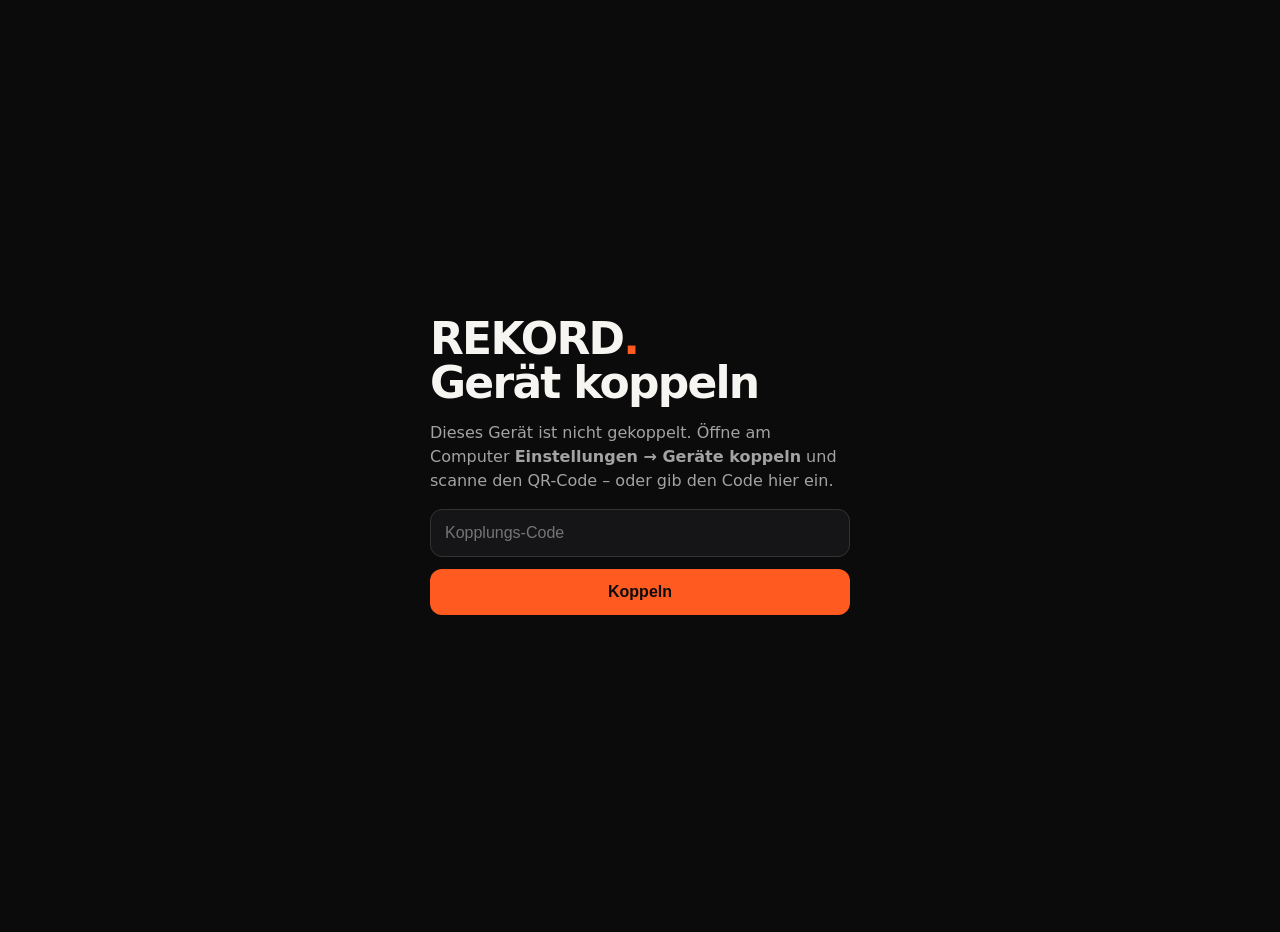
==== rekord/web/pair.html @ 21a5a104 "REKORD: local AI note taker with live speaker recognition - Local pipeline (sherpa-onnx): Whisper AS" ====
<!doctype html>
<html lang="de"><head><meta charset="utf-8"><meta name="viewport" content="width=device-width, initial-scale=1">
<title>REKORD koppeln</title>
<style>
:root{color-scheme:dark}body{margin:0;min-height:100vh;display:grid;place-items:center;background:#0B0B0C;color:#F6F5F2;
font:16px/1.5 -apple-system,"Segoe UI",system-ui,sans-serif;padding:16px}main{max-width:420px}
h1{font-size:44px;line-height:1;letter-spacing:-.04em;margin:0 0 16px;font-weight:900}h1 span{color:#FF5A1F}
input{width:100%;box-sizing:border-box;padding:14px;border-radius:12px;border:1px solid #333;background:#151517;color:inherit;font-size:16px}
button{margin-top:12px;width:100%;padding:14px;border:0;border-radius:12px;background:#FF5A1F;color:#0B0B0C;font-weight:800;font-size:16px}
p{color:#A3A3A3}</style></head>
<body><main><h1>REKORD<span>.</span><br>Gerät koppeln</h1>
<p>Dieses Gerät ist nicht gekoppelt. Öffne am Computer <b>Einstellungen → Geräte koppeln</b> und scanne den QR-Code – oder gib den Code hier ein.</p>
<form onsubmit="location.href='/?token='+encodeURIComponent(document.getElementById('t').value.trim());return false">
<input id="t" placeholder="Kopplungs-Code" autocomplete="off" autocapitalize="off"><button>Koppeln</button></form></main></body></html>
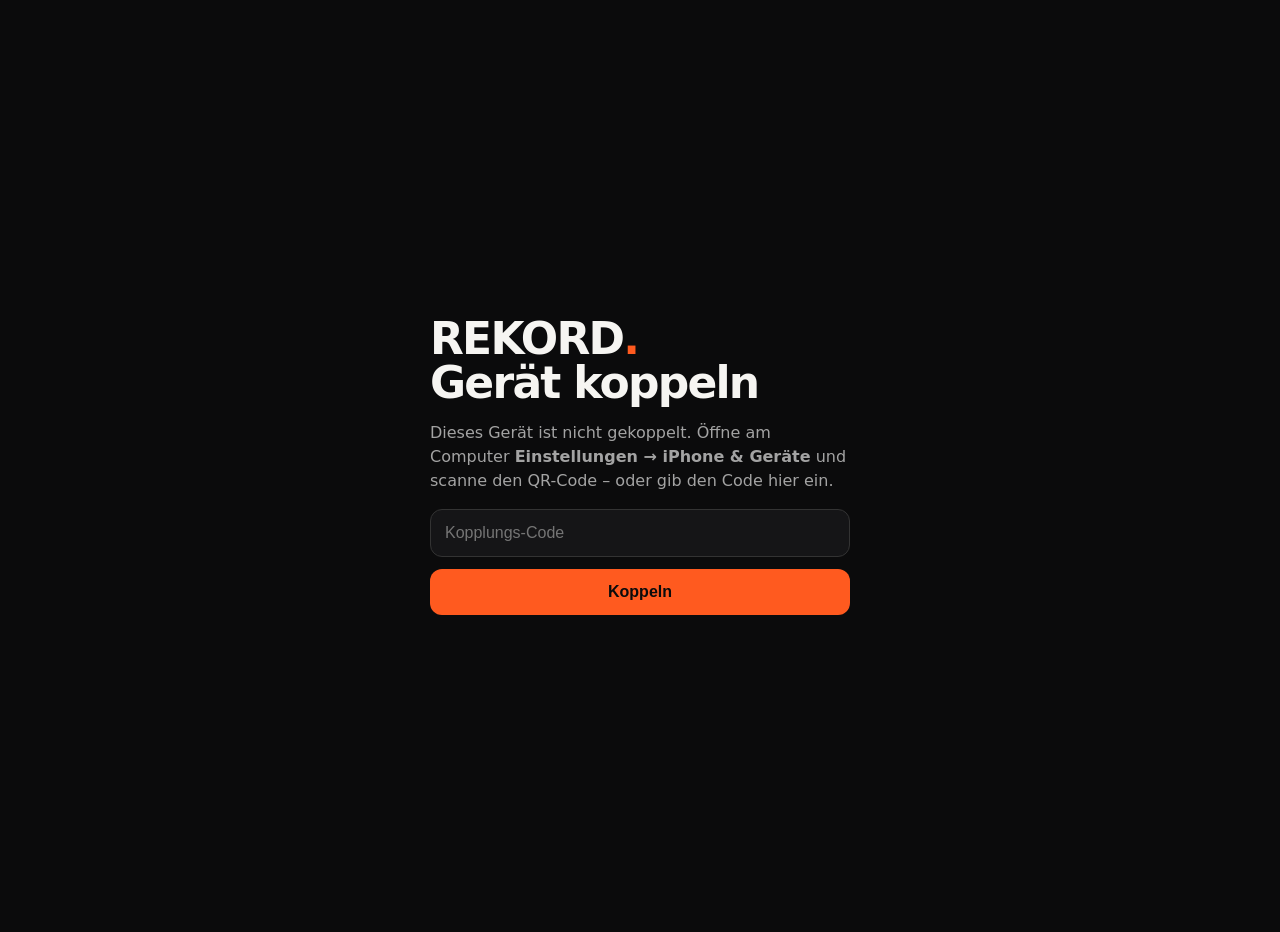
==== commit 7df6edef: "v1.0.5: every setup step is one click - Local AI: "Lokal einrichten" installs Ollama itself (macOS/W" ====
--- a/rekord/web/pair.html
+++ b/rekord/web/pair.html
@@ -9,6 +9,6 @@
 button{margin-top:12px;width:100%;padding:14px;border:0;border-radius:12px;background:#FF5A1F;color:#0B0B0C;font-weight:800;font-size:16px}
 p{color:#A3A3A3}</style></head>
 <body><main><h1>REKORD<span>.</span><br>Gerät koppeln</h1>
-<p>Dieses Gerät ist nicht gekoppelt. Öffne am Computer <b>Einstellungen → Geräte koppeln</b> und scanne den QR-Code – oder gib den Code hier ein.</p>
+<p>Dieses Gerät ist nicht gekoppelt. Öffne am Computer <b>Einstellungen → iPhone &amp; Geräte</b> und scanne den QR-Code – oder gib den Code hier ein.</p>
 <form onsubmit="location.href='/?token='+encodeURIComponent(document.getElementById('t').value.trim());return false">
 <input id="t" placeholder="Kopplungs-Code" autocomplete="off" autocapitalize="off"><button>Koppeln</button></form></main></body></html>
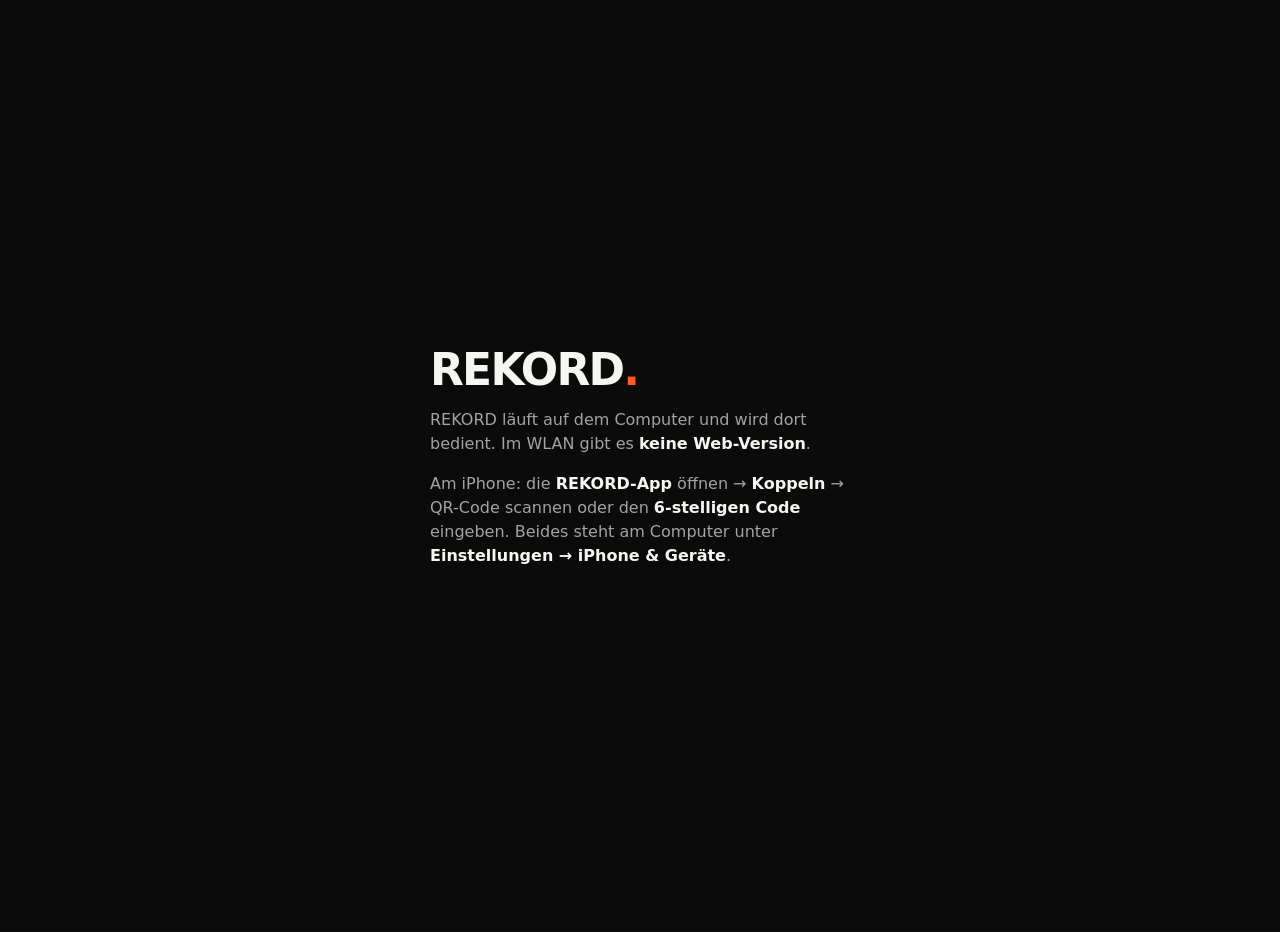
==== commit 5b785766: "v1.0.9: learn voices three ways, lecture mode, 6-digit pairing, iPhone = app only Learning a voice (" ====
--- a/rekord/web/pair.html
+++ b/rekord/web/pair.html
@@ -1,14 +1,12 @@
 <!doctype html>
 <html lang="de"><head><meta charset="utf-8"><meta name="viewport" content="width=device-width, initial-scale=1">
-<title>REKORD koppeln</title>
+<title>REKORD</title>
 <style>
 :root{color-scheme:dark}body{margin:0;min-height:100vh;display:grid;place-items:center;background:#0B0B0C;color:#F6F5F2;
 font:16px/1.5 -apple-system,"Segoe UI",system-ui,sans-serif;padding:16px}main{max-width:420px}
 h1{font-size:44px;line-height:1;letter-spacing:-.04em;margin:0 0 16px;font-weight:900}h1 span{color:#FF5A1F}
-input{width:100%;box-sizing:border-box;padding:14px;border-radius:12px;border:1px solid #333;background:#151517;color:inherit;font-size:16px}
-button{margin-top:12px;width:100%;padding:14px;border:0;border-radius:12px;background:#FF5A1F;color:#0B0B0C;font-weight:800;font-size:16px}
-p{color:#A3A3A3}</style></head>
-<body><main><h1>REKORD<span>.</span><br>Gerät koppeln</h1>
-<p>Dieses Gerät ist nicht gekoppelt. Öffne am Computer <b>Einstellungen → iPhone &amp; Geräte</b> und scanne den QR-Code – oder gib den Code hier ein.</p>
-<form onsubmit="location.href='/?token='+encodeURIComponent(document.getElementById('t').value.trim());return false">
-<input id="t" placeholder="Kopplungs-Code" autocomplete="off" autocapitalize="off"><button>Koppeln</button></form></main></body></html>
+p{color:#A3A3A3}b{color:#F6F5F2}</style></head>
+<body><main><h1>REKORD<span>.</span></h1>
+<p>REKORD läuft auf dem Computer und wird dort bedient. Im WLAN gibt es <b>keine Web-Version</b>.</p>
+<p>Am iPhone: die <b>REKORD-App</b> öffnen → <b>Koppeln</b> → QR-Code scannen oder den <b>6-stelligen Code</b> eingeben.
+Beides steht am Computer unter <b>Einstellungen → iPhone &amp; Geräte</b>.</p></main></body></html>
